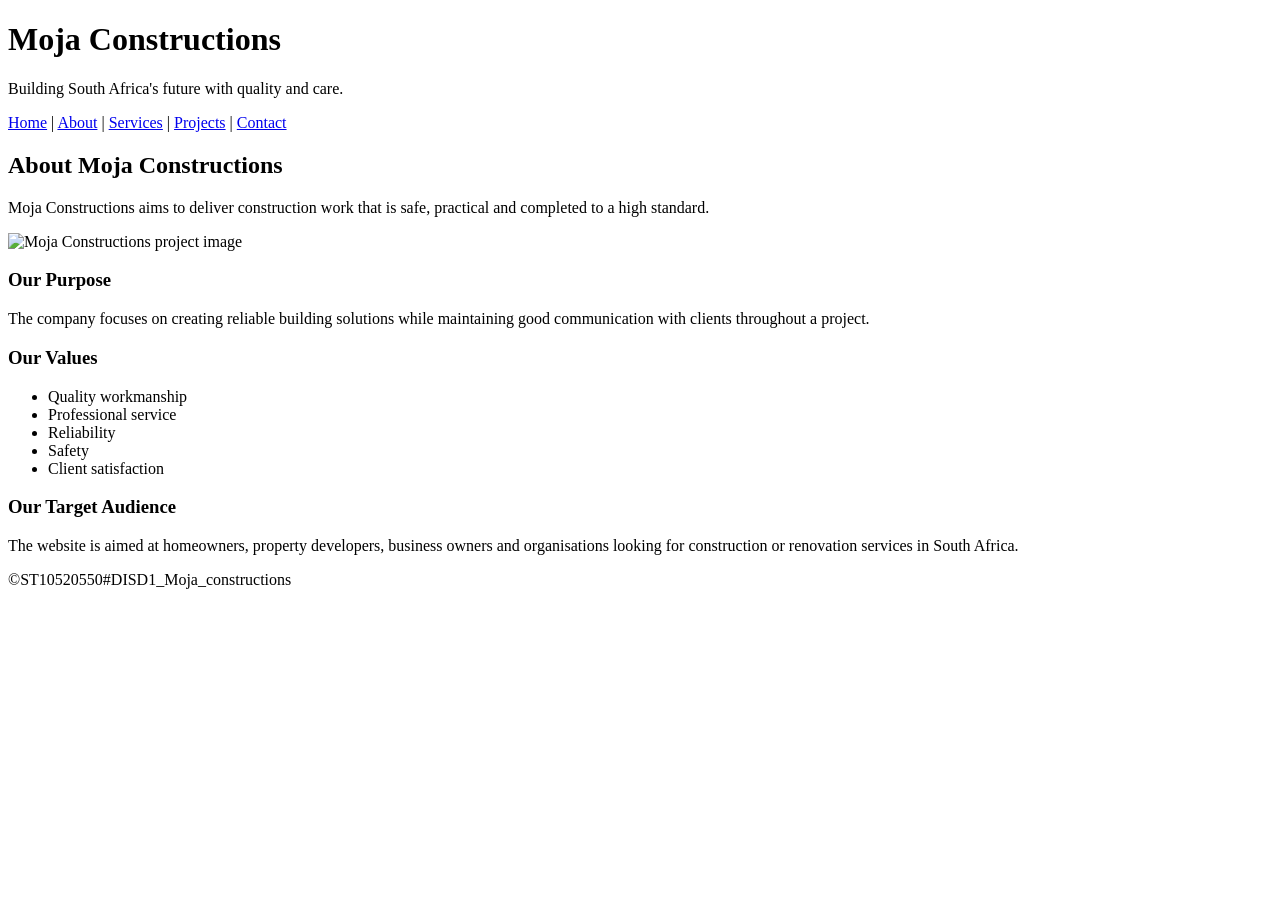
==== about.html @ 9384363b "Add files via upload" ====
<!DOCTYPE html>
<html lang="en">
<head>
    <meta charset="UTF-8">
    <meta name="viewport" content="width=device-width, initial-scale=1.0">
    <link rel="stylesheet" href="css/style.css">
    <title>About | Moja Constructions</title>
</head>
<body>
    <header>
        <h1>Moja Constructions</h1>
        <p>Building South Africa's future with quality and care.</p>

        <nav>
            <a href="home.html">Home</a> |
            <a href="about.html">About</a> |
            <a href="services.html">Services</a> |
            <a href="projects.html">Projects</a> |
            <a href="contact.html">Contact</a>
        </nav>
    </header>

    <main>
        <h2>About Moja Constructions</h2>
        <p>Moja Constructions aims to deliver construction work that is safe, practical and completed to a high standard.</p>
        
        <p><img src="images/pic9.jpg" alt="Moja Constructions project image" width="700"></p>
        <h3>Our Purpose</h3>
    <p>The company focuses on creating reliable building solutions while maintaining good communication with clients throughout a project.</p>
    <h3>Our Values</h3>
    <ul>
        <li>Quality workmanship</li>
        <li>Professional service</li>
        <li>Reliability</li>
        <li>Safety</li>
        <li>Client satisfaction</li>
    </ul>
    <h3>Our Target Audience</h3>
    <p>The website is aimed at homeowners, property developers, business owners and organisations looking for construction or renovation services in South Africa.</p>
    </main>

    <footer>&copy;ST10520550#DISD1_Moja_constructions</footer>
</body>
</html>
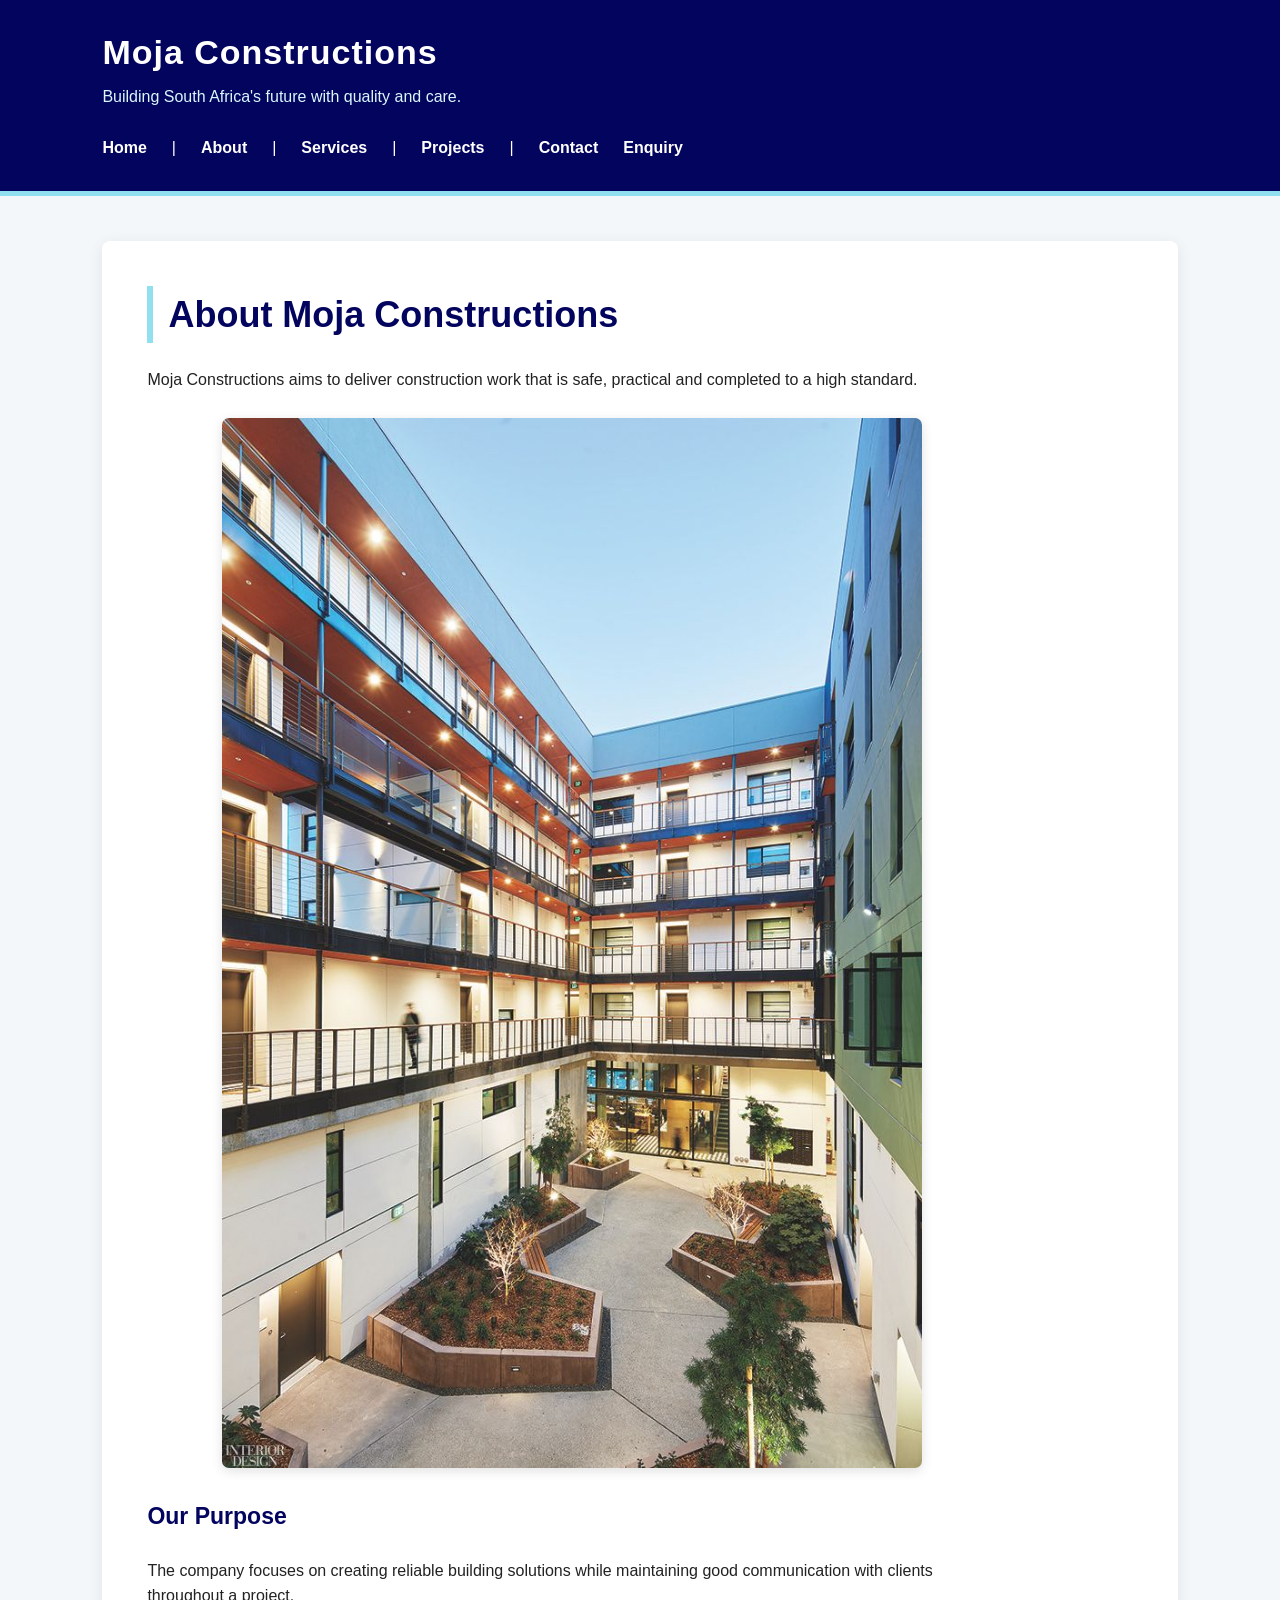
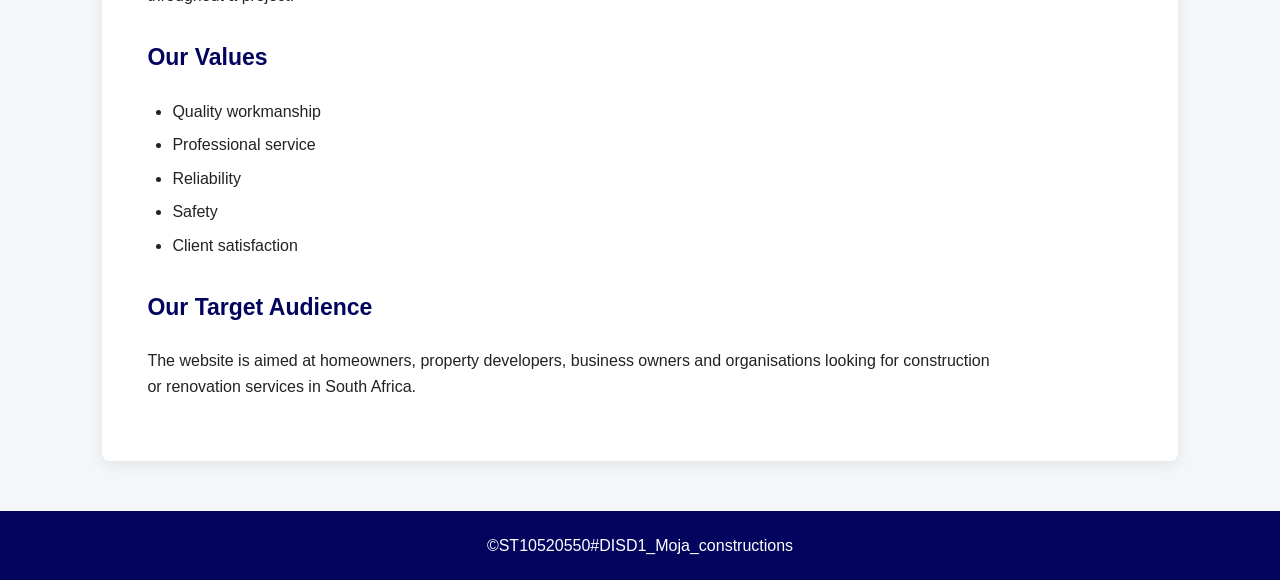
==== commit b880b120: "Add files via upload Upload updated Part 3 website pages and documentation" ====
--- a/about.html
+++ b/about.html
@@ -1,14 +1,23 @@
 <!DOCTYPE html>
 <html lang="en">
-<head>
-    <meta charset="UTF-8">
-    <meta name="viewport" content="width=device-width, initial-scale=1.0">
-    <link rel="stylesheet" href="css/style.css">
-    <title>About | Moja Constructions</title>
-</head>
+    <head>
+        <meta charset="UTF-8">
+        <meta name="viewport" content="width=device-width, initial-scale=1.0">
+
+        <meta name="description" content="Learn about Moja Constructions, our purpose, values and commitment to delivering reliable construction solutions in South Africa.">
+
+        <meta name="keywords" content="about Moja Constructions, South African construction company, building company, construction values">
+
+        <meta name="author" content="Moja Constructions">
+        <meta name="robots" content="index, follow">
+
+        <title>About Us | Moja Constructions South Africa</title>
+
+        <link rel="stylesheet" href="css/style.css">
+    </head>
 <body>
     <header>
-        <h1>Moja Constructions</h1>
+        <p class="site-name">Moja Constructions</p>
         <p>Building South Africa's future with quality and care.</p>
 
         <nav>
@@ -17,14 +26,17 @@
             <a href="services.html">Services</a> |
             <a href="projects.html">Projects</a> |
             <a href="contact.html">Contact</a>
+            <a href="enquiry.html">Enquiry</a>
         </nav>
     </header>
 
     <main>
-        <h2>About Moja Constructions</h2>
+        <h1>About Moja Constructions</h1>
         <p>Moja Constructions aims to deliver construction work that is safe, practical and completed to a high standard.</p>
         
-        <p><img src="images/pic9.jpg" alt="Moja Constructions project image" width="700"></p>
+        <p><img src="images/pic9.jpg"
+                alt="Modern multi-storey commercial building with landscaped courtyard"
+                width="700"></p>
         <h3>Our Purpose</h3>
     <p>The company focuses on creating reliable building solutions while maintaining good communication with clients throughout a project.</p>
     <h3>Our Values</h3>
@@ -40,5 +52,6 @@
     </main>
 
     <footer>&copy;ST10520550#DISD1_Moja_constructions</footer>
+    <script src="js/script.js"></script>
 </body>
 </html>
--- a/css/style.css
+++ b/css/style.css
@@ -0,0 +1,427 @@
+/*
+   MOJA CONSTRUCTIONS - PART 2
+   CSS styling for the five-page website.
+   The original HTML structure and content have been kept.
+*/
+
+* {
+    box-sizing: border-box;
+}
+
+body {
+    margin: 0;
+    font-family: Arial, Helvetica, sans-serif;
+    background-color: #f4f7f9;
+    color: #222;
+    line-height: 1.6;
+}
+
+header {
+    background-color: #03045e;
+    color: white;
+    padding: 25px 8%;
+    border-bottom: 5px solid #90e0ef;
+}
+
+header h1 {
+    margin: 0;
+    font-size: 34px;
+    letter-spacing: 1px;
+}
+
+header p {
+    margin: 5px 0 20px;
+    color: #d9f7fc;
+}
+
+nav {
+    display: flex;
+    flex-wrap: wrap;
+    gap: 25px;
+    align-items: center;
+}
+
+nav a {
+    color: white;
+    text-decoration: none;
+    font-weight: bold;
+    padding: 5px 0;
+}
+
+nav a:hover {
+    color: #90e0ef;
+    border-bottom: 2px solid #90e0ef;
+}
+
+main {
+    width: 84%;
+    max-width: 1100px;
+    margin: 45px auto;
+    padding: 45px;
+    background-color: white;
+    border-radius: 8px;
+    box-shadow: 0 3px 15px rgba(0, 0, 0, 0.08);
+}
+
+main h2 {
+    margin-top: 0;
+    color: #03045e;
+    font-size: 36px;
+    border-left: 6px solid #90e0ef;
+    padding-left: 15px;
+}
+
+main h3 {
+    color: #03045e;
+    font-size: 23px;
+    margin-top: 30px;
+}
+
+main p {
+    max-width: 850px;
+}
+
+main ul {
+    padding-left: 25px;
+}
+
+main li {
+    margin-bottom: 8px;
+}
+
+main img {
+    display: block;
+    width: 100%;
+    max-width: 700px;
+    height: auto;
+    margin: 25px auto;
+    border-radius: 7px;
+    box-shadow: 0 3px 12px rgba(0, 0, 0, 0.12);
+}
+
+.map {
+    width: 100%;
+    margin-top: 20px;
+}
+
+.map iframe {
+    width: 100%;
+    height: 400px;
+    border: 0;
+}
+form {
+    max-width: 700px;
+    margin-top: 20px;
+    padding: 25px;
+    background-color: #f4f7f9;
+    border-left: 4px solid #90e0ef;
+    border-radius: 5px;
+}
+
+label {
+    font-weight: bold;
+    color: #03045e;
+}
+
+input[type="text"],
+input[type="email"],
+select,
+textarea {
+    width: 100%;
+    padding: 11px;
+    margin-top: 7px;
+    border: 1px solid #c5d0d5;
+    border-radius: 4px;
+    font-family: Arial, Helvetica, sans-serif;
+    font-size: 15px;
+}
+
+textarea {
+    resize: vertical;
+}
+
+input[type="submit"] {
+    background-color: #03045e;
+    color: white;
+    border: none;
+    padding: 12px 25px;
+    border-radius: 4px;
+    font-weight: bold;
+    cursor: pointer;
+}
+
+input[type="submit"]:hover {
+    background-color: #0077b6;
+}
+
+footer {
+    background-color: #03045e;
+    color: white;
+    text-align: center;
+    padding: 22px 8%;
+    margin-top: 50px;
+}
+
+/* Basic responsive styling */
+@media (max-width: 700px) {
+    header {
+        padding: 20px;
+    }
+
+    header h1 {
+        font-size: 28px;
+    }
+
+    nav {
+        gap: 12px;
+        flex-direction: column;
+        align-items: flex-start;
+    }
+
+    main {
+        width: 92%;
+        padding: 25px 20px;
+        margin: 25px auto;
+    }
+
+    main h2 {
+        font-size: 29px;
+    }
+}
+
+/* Part 3 - Lightbox */
+
+.project-image {
+    cursor: zoom-in;
+    transition: transform 0.3s ease;
+}
+
+.project-image:hover {
+    transform: scale(1.03);
+}
+
+.lightbox {
+    position: fixed;
+    top: 0;
+    left: 0;
+    width: 100vw;
+    height: 100vh;
+    background-color: rgba(0, 0, 0, 0.95);
+    display: flex;
+    justify-content: center;
+    align-items: center;
+    z-index: 9999;
+}
+
+.lightbox[hidden] {
+    display: none;
+}
+
+.lightbox img {
+    max-width: 90%;
+    max-height: 85vh;
+    object-fit: contain;
+}
+
+#close-lightbox {
+    position: absolute;
+    top: 20px;
+    right: 30px;
+    background: transparent;
+    color: white;
+    border: none;
+    font-size: 40px;
+    cursor: pointer;
+}
+
+/* Part 3 - FAQ Accordion */
+
+.faq-section {
+    margin-top: 40px;
+}
+
+.faq-item {
+    margin-bottom: 12px;
+    border: 1px solid #ddd;
+    border-radius: 8px;
+    overflow: hidden;
+}
+
+.faq-question {
+    width: 100%;
+    padding: 18px;
+    background-color: #03045e;
+    color: white;
+    border: none;
+    text-align: left;
+    font-size: 16px;
+    cursor: pointer;
+    display: flex;
+    justify-content: space-between;
+    align-items: center;
+}
+
+.faq-question:hover {
+    background-color: #0077b6;
+}
+
+.faq-answer {
+    padding: 15px 18px;
+    background-color: #f4f9fc;
+}
+
+.faq-answer[hidden] {
+    display: none;
+}
+
+/* Part 3 - Service Search */
+
+.service-search {
+    margin-top: 40px;
+    margin-bottom: 40px;
+}
+
+#searchService {
+    display: block;
+    width: 100%;
+    padding: 12px;
+    margin: 12px 0 20px;
+    border: 1px solid #aaa;
+    border-radius: 6px;
+    font-size: 16px;
+}
+
+#searchService:focus {
+    outline: 2px solid #0077b6;
+}
+
+#serviceResults {
+    display: grid;
+    grid-template-columns: repeat(auto-fit, minmax(min(100%, 240px), 1fr));
+    gap: 16px;
+}
+
+.service-card {
+    background-color: #f4f9fc;
+    border: 1px solid #d8e6ef;
+    border-radius: 8px;
+    padding: 20px;
+}
+
+.service-card h3 {
+    color: #03045e;
+    margin-top: 0;
+}
+
+#noResults {
+    color: #9b2226;
+    margin-top: 15px;
+}
+
+#noResults[hidden] {
+    display: none;
+}
+
+/* Part 3 - Enquiry Form */
+
+#enquiryForm {
+    max-width: 650px;
+    margin-top: 25px;
+}
+
+#enquiryForm input,
+#enquiryForm select,
+#enquiryForm textarea {
+    width: 100%;
+    padding: 12px;
+    border: 1px solid #aaa;
+    border-radius: 6px;
+    font-size: 16px;
+    box-sizing: border-box;
+}
+
+#enquiryForm button {
+    background-color: #03045e;
+    color: white;
+    padding: 14px 25px;
+    border: none;
+    border-radius: 6px;
+    cursor: pointer;
+}
+
+#enquiryForm button:hover {
+    background-color: #0077b6;
+}
+
+#enquiryResponse {
+    font-weight: bold;
+    margin-top: 15px;
+}
+
+/* Part 3 - Contact Form Feedback */
+
+#contactResponse {
+    margin-top: 15px;
+    font-weight: bold;
+}
+
+#contactForm input:focus,
+#contactForm select:focus,
+#contactForm textarea:focus {
+    outline: 2px solid #0077b6;
+    outline-offset: 2px;
+}
+
+/* Part 3 - Service Card Animations */
+
+.animated-card {
+    animation: fadeInUp 0.6s ease forwards;
+    transition: transform 0.3s ease, box-shadow 0.3s ease;
+}
+
+.animated-card:hover {
+    transform: translateY(-6px);
+    box-shadow: 0 8px 18px rgba(0, 0, 0, 0.15);
+}
+
+@keyframes fadeInUp {
+    from {
+        opacity: 0;
+        transform: translateY(20px);
+    }
+
+    to {
+        opacity: 1;
+        transform: translateY(0);
+    }
+}
+
+/* Part 3 - SEO Heading Structure */
+
+/* Website name in header */
+.site-name {
+    margin: 0 0 5px;
+    font-size: 34px;
+    font-weight: bold;
+    letter-spacing: 1px;
+    color: white;
+}
+
+/* Main page heading */
+main h1 {
+    margin-top: 0;
+    color: #03045e;
+    font-size: 36px;
+    border-left: 6px solid #90e0ef;
+    padding-left: 15px;
+}
+
+@media (max-width: 700px) {
+    .site-name {
+        font-size: 28px;
+    }
+
+    main h1 {
+        font-size: 29px;
+    }
+}
